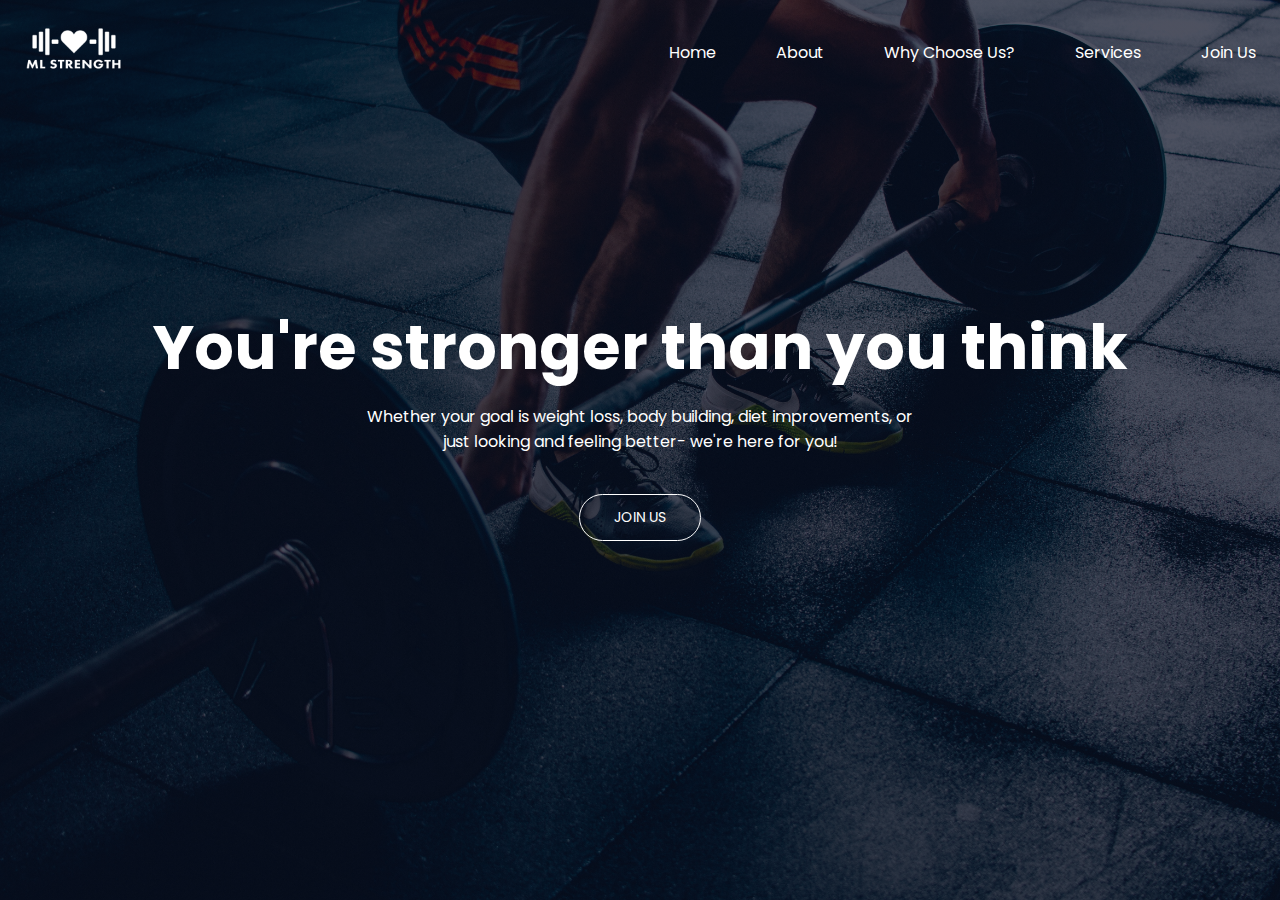
==== index.html @ 5dc9087a "Responsive gym website with validating form" ====
<!DOCTYPE html>
<html lang="en">

<head>
    <meta charset="UTF-8">
    <meta http-equiv="X-UA-Compatible" content="IE=edge">
    <meta name="viewport" content="width=device-width, initial-scale=1.0">
    <title>ML Strength</title>
    <link rel="stylesheet" href="style.css">
    <link rel="preconnect" href="https://fonts.googleapis.com">
    <link rel="preconnect" href="https://fonts.gstatic.com" crossorigin>
    <link href="https://fonts.googleapis.com/css2?family=Poppins:ital,wght@0,300;0,400;0,500;0,700;1,600&display=swap"
        rel="stylesheet">
    <script src="https://ajax.googleapis.com/ajax/libs/jquery/3.5.1/jquery.min.js"></script>


</head>

<body>
    <section id="home">
        <header>
            <nav class="navbar">
                <a href="index.html"><img src="images/logo.png" alt="ML Strength logo"></a>

                <ul class="nav-menu">
                    <li class="nav-item">
                        <a href="index.html" class="nav-link">Home</a>
                    </li>



                    <li class="nav-item">
                        <a href="about.html" class="nav-link">About</a>
                    </li>



                    <li class="nav-item">
                        <a href="#" class="nav-link">Why Choose Us?</a>
                    </li>



                    <li class="nav-item">
                        <a href="#" class="nav-link">Services</a>
                    </li>



                    <li class="nav-item">
                        <a href="#" class="nav-link">Join Us</a>
                    </li>
                </ul>

                <div class="hamburger">
                    <span class="bar"></span>
                    <span class="bar"></span>
                    <span class="bar"></span>
                </div>
            </nav>
        </header>
        <div class="text-box">
            <h1>You're stronger than you think</h1>
            <p>
                Whether your goal is weight loss, body building, diet improvements, or just looking and feeling better-
                we're here for you!
            </p>
            <a href="" id="hero-btn">JOIN US</a>
        </div>
    </section>
    <script src="scripts.js"></script>

</body>

</html>
---- style.css ----
* {
  margin: 0;
  padding: 0;
  box-sizing: border-box;
}

body {
  font-family: "Poppins", sans-serif;
}

nav img {
  width: 100px;
}

section {
  min-height: 100vh;
  width: 100%;
  display: flex;
  flex-direction: column;
}

#home {
  background-image: linear-gradient(rgba(4, 9, 30, 0.7), rgba(4, 9, 30, 0.7)),
    url("images/bg2.jpg");
  background-position: center;
  background-size: cover;
  position: relative;
  background-repeat: no-repeat;
  width: 100%;
}

#about {
  background-image: linear-gradient(rgba(4, 9, 30, 0.7), rgba(4, 9, 30, 0.7)),
    url("images/bg1.jpg");
  background-position: center;
  background-size: cover;
  position: relative;
  background-repeat: no-repeat;
  width: 100%;
}

li {
  list-style: none;
}

a {
  color: white;
  text-decoration: none;
}

nav ul li::after {
  content: "";
  width: 0%;
  height: 2px;
  background: #ef8354;
  display: block;
  margin: auto;
  transition: 0.5s;
}

nav ul li:hover::after {
  width: 100%;
}

.navbar {
  min-height: 7opx;
  display: flex;
  justify-content: space-between;
  align-items: center;
  padding: 0 24px;
}

.nav-menu {
  display: flex;
  justify-content: space-between;
  align-items: center;
  gap: 60px;
}

.nav-link {
  transition: 0.7s ease;
}

.hamburger {
  display: none;
  cursor: pointer;
}

.bar {
  display: block;
  width: 25px;
  height: 3px;
  margin: 5px auto;
  -webkit-transition: all 0.3s ease-in-out;
  transition: all 0.3s ease-in-out;
  background-color: white;
}

.text-box {
  align-self: center;
  width: 90%;
  color: #fff;
  display: flex;
  flex-direction: column;
  justify-content: center;
  align-items: center;
  flex: 0.7;
  text-align: center;
}

h1 {
  font-size: 62px;
}

.text-box p {
  margin: 10px 0 40px;
  width: 50%;
  text-align: center;
}

#hero-btn {
  display: inline-block;
  text-decoration: none;
  color: #fff;
  border: 1px solid #fff;
  border-radius: 30px;
  padding: 12px 34px;
  font-size: 14px;
  background: transparent;
  position: relative;
  cursor: pointer;
}

#hero-btn:hover {
  background-color: #ef8354;
  border: none;
  transform: 1s;
  border: 1px solid #ef8354;
  transition: 0.4s;
}

.about-container {
  display: flex;
  flex-direction: row;
}

@media (max-width: 768px) {
  .hamburger {
    display: block;
  }

  .hamburger.active .bar:nth-child(2) {
    opacity: 0;
  }

  .hamburger.active .bar:nth-child(1) {
    transform: translateY(8px) rotate(45deg);
  }

  .hamburger.active .bar:nth-child(3) {
    transform: translateY(-8px) rotate(-45deg);
  }

  .nav-menu {
    position: fixed;
    left: -100%;
    top: 5px;
    gap: 0;
    flex-direction: column;
    background-color: #ef8354;
    width: 100%;
    text-align: center;
    transition: 0.3s;
  }

  .nav-item {
    margin: 16px 0;
  }

  .nav-menu.active {
    left: 0;
  }

  .text-box h1 {
    font-size: 40px;
  }
  .text-box p {
    width: 100%;
  }
}
/* section {
  min-height: 100vh;
  width: 100%;
  display: flex;
  flex-direction: column;
}

p {
  font-size: 20px;
}
#home {
  background-image: linear-gradient(rgba(4, 9, 30, 0.7), rgba(4, 9, 30, 0.7)),
    url("images/bg2.jpg");
  background-position: center;
  background-size: cover;
  position: relative;
  background-repeat: no-repeat;
  width: 100%;
}

header img {
  width: 150px;
}

header {
  display: flex;
  padding: 0 6%;
  justify-content: space-between;
  align-items: center;
}

nav {
  flex: 1;
  text-align: right;
}

nav ul li {
  list-style: none;
  display: inline-block;
  padding: 8px 12px;
  position: relative;
}

nav ul li a {
  color: #fff;
  text-decoration: none;
  font-size: 16px;
}

nav ul li::after {
  content: "";
  width: 0%;
  height: 2px;
  background: #ef8354;
  display: block;
  margin: auto;
  transition: 0.5s;
}

nav ul li:hover::after {
  width: 100%;
}

.text-box {
  align-self: center;
  width: 90%;
  color: #fff;
  display: flex;
  flex-direction: column;
  justify-content: center;
  align-items: center;
  flex: 0.7;
  text-align: center;
}

h1 {
  font-size: 62px;
}

.text-box p {
  margin: 10px 0 40px;
  width: 50%;
  text-align: center;
}

#hero-btn {
  display: inline-block;
  text-decoration: none;
  color: #fff;
  border: 1px solid #fff;
  border-radius: 30px;
  padding: 12px 34px;
  font-size: 14px;
  background: transparent;
  position: relative;
  cursor: pointer;
}

#hero-btn:hover {
  background-color: #ef8354;
  border: none;
  transform: 1s;
  border: 1px solid #ef8354;
  transition: 0.4s;
}

@media (max-width: 700px) {
  .text-box h1 {
    font-size: 40px;
  }
  .text-box p {
    width: 100%;
  }
} */
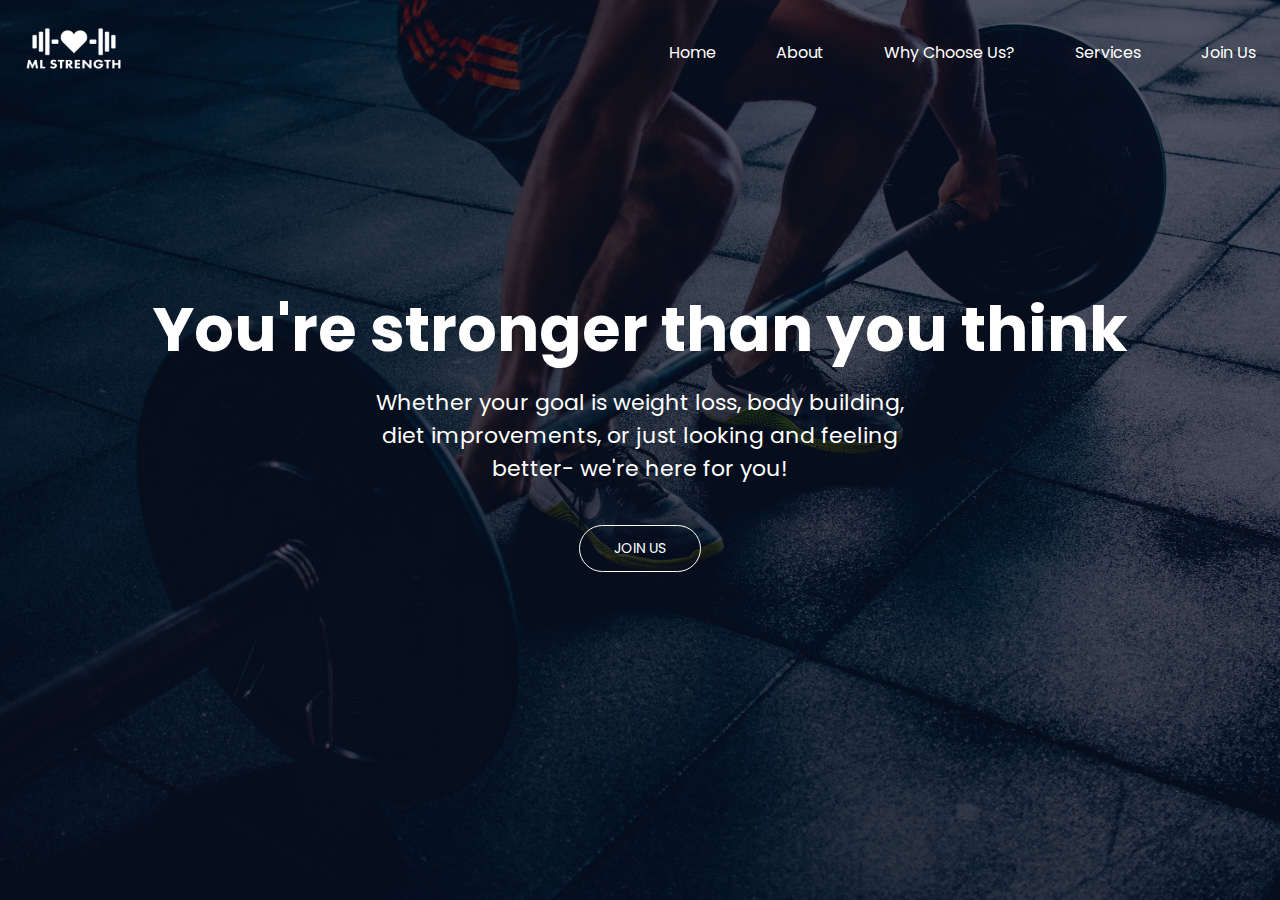
==== commit cbb8f1ff: "Navigation HTML is loaded via jquery, updated form" ====
--- a/index.html
+++ b/index.html
@@ -12,52 +12,19 @@
     <link href="https://fonts.googleapis.com/css2?family=Poppins:ital,wght@0,300;0,400;0,500;0,700;1,600&display=swap"
         rel="stylesheet">
     <script src="https://ajax.googleapis.com/ajax/libs/jquery/3.5.1/jquery.min.js"></script>
+    <script type='text/javascript'>
+        $(document).ready(function () {
+            $("#header").load("nav.html");
+        });
+    </script>
 
 
 </head>
 
 <body>
     <section id="home">
-        <header>
-            <nav class="navbar">
-                <a href="index.html"><img src="images/logo.png" alt="ML Strength logo"></a>
+        <header id="header">
 
-                <ul class="nav-menu">
-                    <li class="nav-item">
-                        <a href="index.html" class="nav-link">Home</a>
-                    </li>
-
-
-
-                    <li class="nav-item">
-                        <a href="about.html" class="nav-link">About</a>
-                    </li>
-
-
-
-                    <li class="nav-item">
-                        <a href="#" class="nav-link">Why Choose Us?</a>
-                    </li>
-
-
-
-                    <li class="nav-item">
-                        <a href="#" class="nav-link">Services</a>
-                    </li>
-
-
-
-                    <li class="nav-item">
-                        <a href="#" class="nav-link">Join Us</a>
-                    </li>
-                </ul>
-
-                <div class="hamburger">
-                    <span class="bar"></span>
-                    <span class="bar"></span>
-                    <span class="bar"></span>
-                </div>
-            </nav>
         </header>
         <div class="text-box">
             <h1>You're stronger than you think</h1>
--- a/style.css
+++ b/style.css
@@ -31,23 +31,35 @@
 
 #about {
   background-image: linear-gradient(rgba(4, 9, 30, 0.7), rgba(4, 9, 30, 0.7)),
-    url("images/bg1.jpg");
+    url("images/bg2.jpg");
   background-position: center;
   background-size: cover;
   position: relative;
   background-repeat: no-repeat;
   width: 100%;
+  display: flex;
+}
+
+#contact-us {
+  background-image: linear-gradient(rgba(4, 9, 30, 0.7), rgba(4, 9, 30, 0.7)),
+    url("images/bg2.jpg");
+  background-position: center;
+  background-size: cover;
+  position: relative;
+  background-repeat: no-repeat;
+  width: 100%;
+  display: flex;
 }
 
 li {
   list-style: none;
+  font-size: 16px;
 }
 
 a {
   color: white;
   text-decoration: none;
 }
-
 nav ul li::after {
   content: "";
   width: 0%;
@@ -116,6 +128,7 @@
   margin: 10px 0 40px;
   width: 50%;
   text-align: center;
+  font-size: 22px;
 }
 
 #hero-btn {
@@ -142,9 +155,103 @@
 .about-container {
   display: flex;
   flex-direction: row;
-}
-
-@media (max-width: 768px) {
+  height: 50vh;
+  display: flex;
+}
+
+article {
+  display: flex;
+  flex-direction: column;
+  align-items: center;
+  justify-content: center;
+  color: #fff;
+  margin: px;
+}
+#about-us {
+  background-color: #ef8354;
+  justify-content: flex-start;
+}
+
+#about-owner {
+  background-color: #2d3142;
+  justify-content: flex-start;
+  color: #fff;
+}
+
+article h2 {
+  font-size: 50px;
+}
+
+article p {
+  width: 80%;
+}
+
+aside {
+  grid-column-start: 2;
+}
+
+#form {
+  width: 500px;
+  background-color: white;
+  padding: 20px;
+  border-radius: 4px;
+  color: #2d3142;
+  display: grid;
+  grid-gap: 10px;
+}
+#form h2 {
+  font-size: 24px;
+}
+
+#form button {
+  padding: 10px;
+  margin-top: 10px;
+  width: 100%;
+  background-color: #ef8354;
+  border: none;
+  border-radius: 4px;
+}
+
+.input-control {
+  display: grid;
+}
+
+.input-control input,
+select {
+  border: 2px solid #f0f0f0;
+  border-radius: 4px;
+  display: block;
+  padding: 10px;
+  width: 100%;
+}
+
+.input-control input:focus {
+  outline: 0;
+}
+
+.input-control.success input {
+  border-color: #09c372;
+}
+
+.input-control input:invalid {
+  border: 2px solid hsl(0, 100%, 74%);
+}
+
+.input-control input:valid {
+  border: 2px solid green;
+}
+
+.input-control.error input {
+  border-color: #ff3860;
+}
+
+.input-control .error {
+  color: #ff3860;
+  font-size: 9px;
+  height: 13px;
+}
+
+@media only screen and (max-width: 780px) {
   .hamburger {
     display: block;
   }
@@ -187,7 +294,15 @@
   .text-box p {
     width: 100%;
   }
-}
+
+  #form {
+    width: 300px;
+  }
+  #form label {
+    display: none;
+  }
+}
+
 /* section {
   min-height: 100vh;
   width: 100%;
